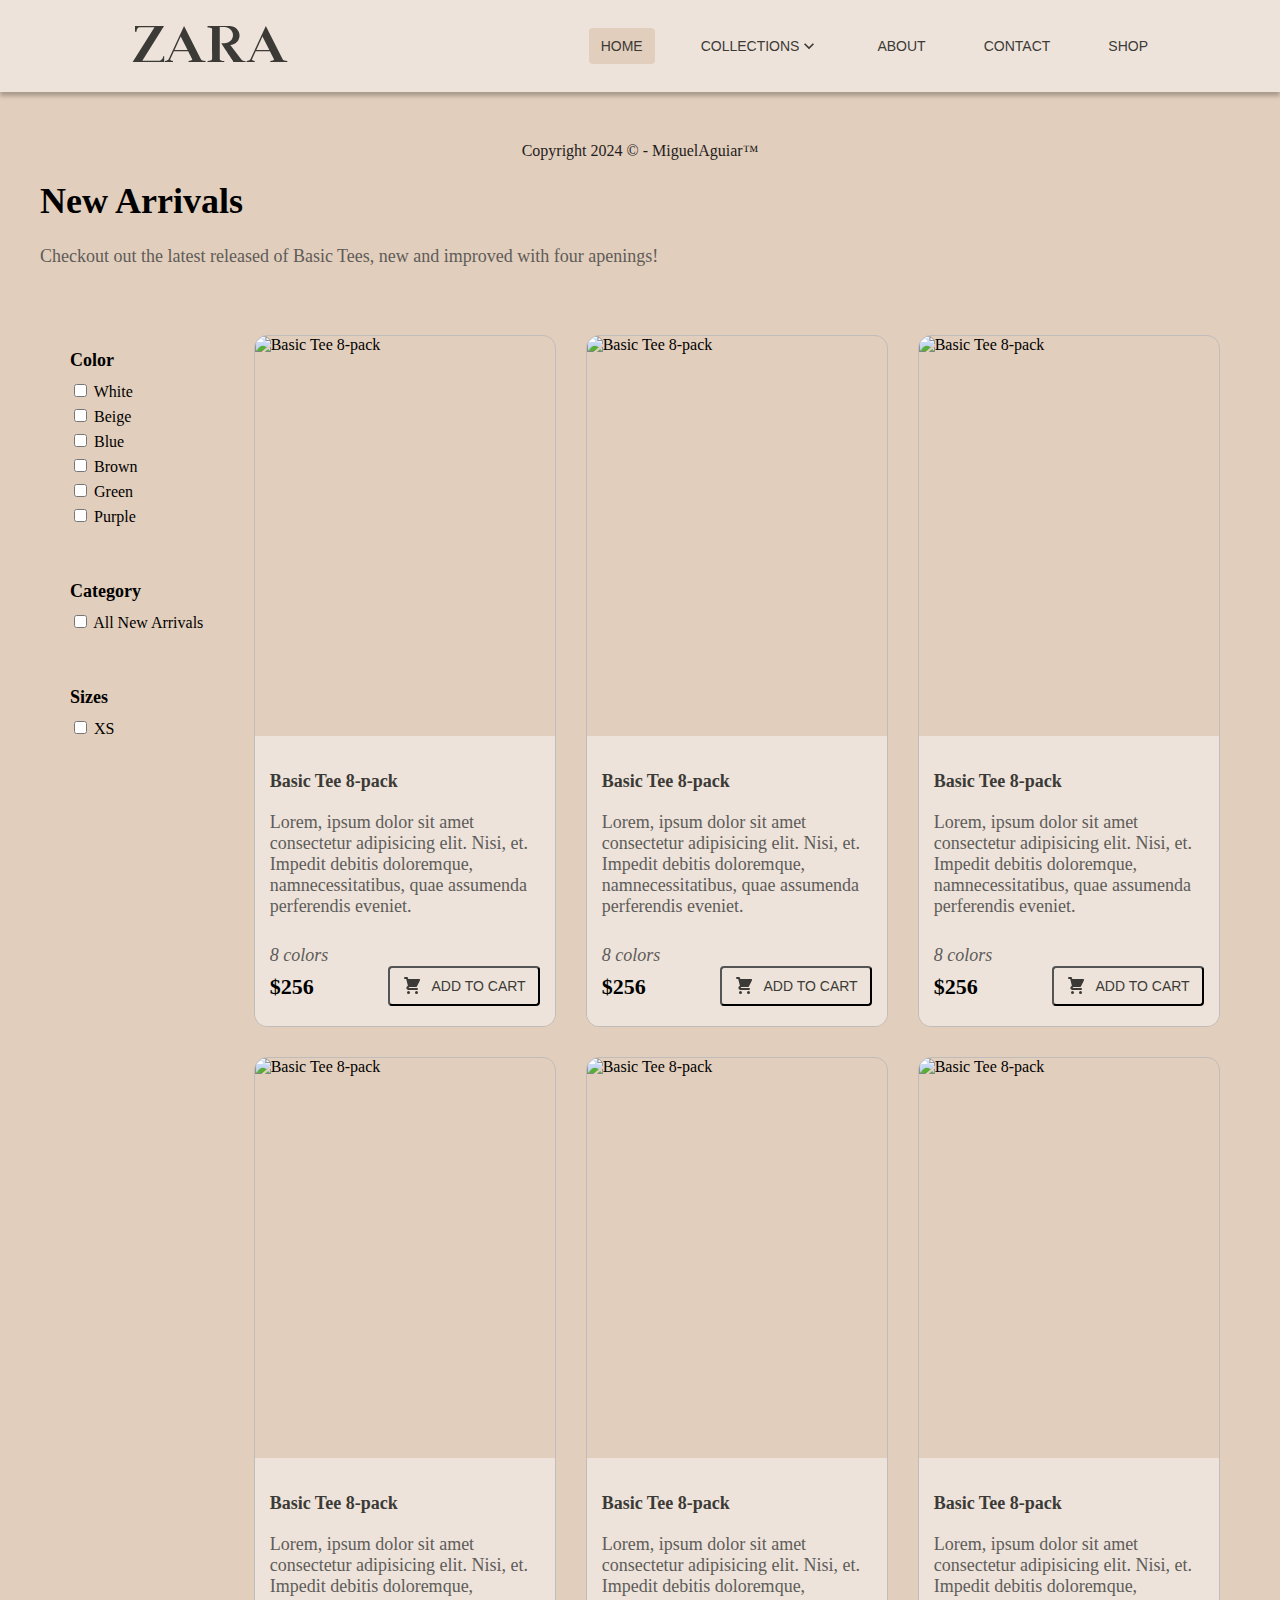
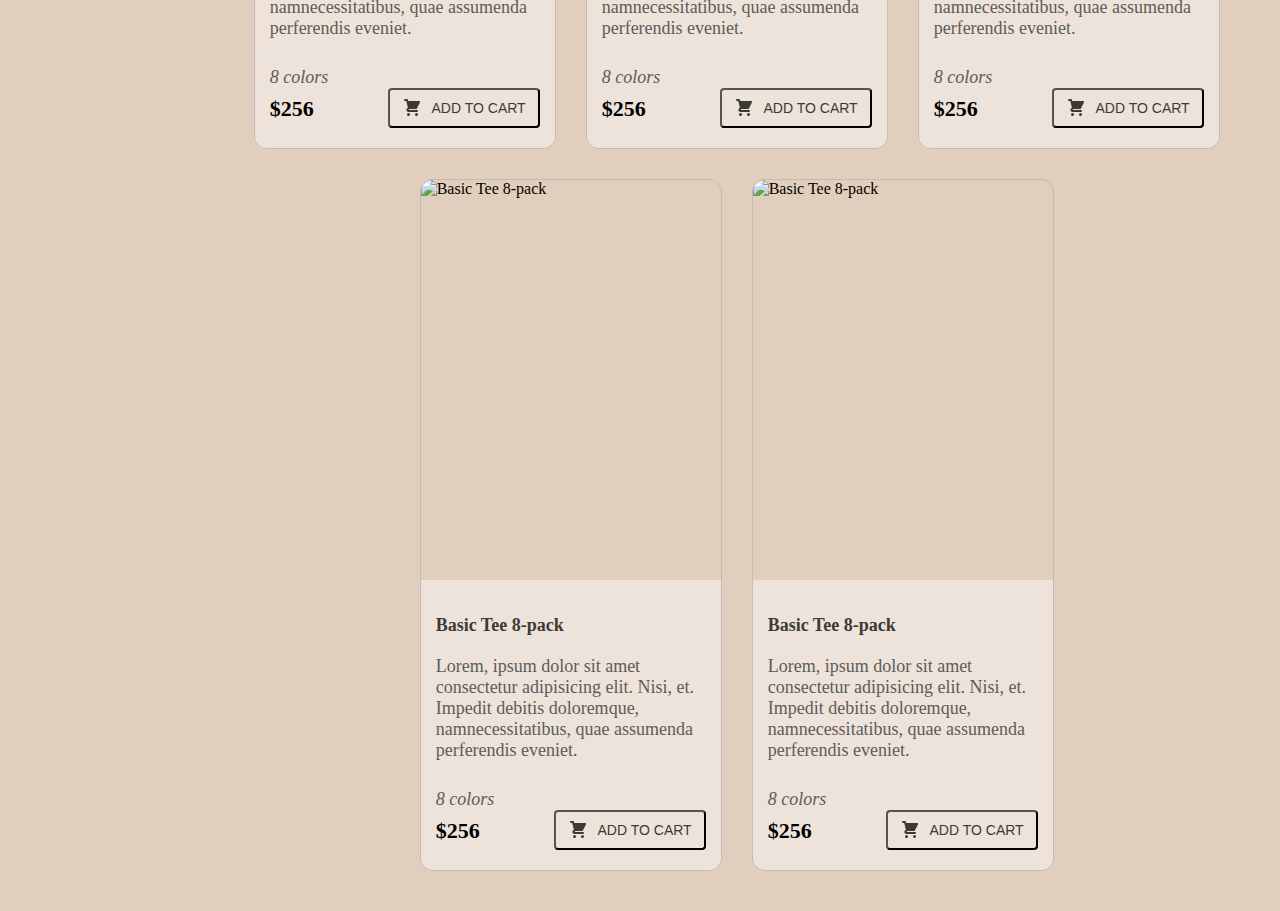
==== index.html @ 07417494 "miguel-zara" ====
<!DOCTYPE html>
<html lang="pt-BR">

<head>
  <meta charset="UTF-8">
  <meta name="viewport" content="width=device-width, initial-scale=1.0">
  <title>Zara - HOME</title>
  <link rel="stylesheet" href="style.css">
  <link rel="stylesheet" href="reset.css">
</head>

<body>

  <div class="navbar">
    <a class="logo">
      <svg width="180" height="56" viewBox="0 0 180 56" fill="none" xmlns="http://www.w3.org/2000/svg">
        <path fill-rule="evenodd" clip-rule="evenodd"
          d="M43.1539 40.2603C43.1539 42.685 41.1235 44.6538 39.5946 44.6538H22.3115L44.0503 10.0009H14.9831V15.7406H16.4771C16.4771 13.3141 18.0506 11.348 19.5804 11.348H34.515L12.6487 46H44.1796L44.1814 40.2594H43.1539V40.2603ZM68.4897 44.877C70.5987 44.877 72.6484 44.0051 72.1871 43.1977L68.1463 35.1954H53.9255L50.2193 43.2178C49.8288 44.1202 51.4556 44.8761 52.981 44.8761V46H44.7781L44.7772 44.8761C46.8854 44.8761 48.368 43.9528 48.6389 43.2256L64.0514 10L80.8705 43.1968C81.4078 44.0687 82.9848 44.8761 85.5691 44.8761L85.5657 46H68.4897V44.877ZM54.5432 33.8997L60.6956 20.4245L67.5644 33.8997H54.5432ZM87.5297 11.3916C90.0328 11.3916 92.0955 12.035 92.0955 12.8128C92.0955 18.9876 92.0815 43.1663 92.0955 43.1663C92.0955 43.992 90.0564 44.9119 87.555 44.9119L87.5515 46H104.27V44.9868C101.785 44.9868 99.7742 43.9955 99.7742 43.1716V11.0838H104.593C109.238 11.0838 112.997 14.9324 112.997 19.3006C112.997 23.6697 109.234 27.2105 104.59 27.2105H101.254C101.254 27.2105 112.556 44.285 112.571 44.285C113.018 44.9302 113.238 46 113.238 46H125.422V44.9868C123.077 44.9868 121.85 44.0147 121.171 43.1681L110.29 29.0031C115.512 28.6587 119.557 24.4431 119.557 19.4436C119.557 14.2191 115.059 10.0009 109.506 10.0009H87.5297V11.3916ZM150.268 44.9127C152.381 44.9127 154.429 44.0051 153.967 43.1977L149.925 35.1954H135.706L132 43.2178C131.611 44.1202 133.237 44.9868 134.762 44.9868V46H126.558V44.9119C128.667 44.9119 130.149 43.9528 130.419 43.2256L145.834 10L162.654 43.1968C163.189 44.0687 164.766 44.9494 167.351 44.9494L167.348 46H150.268V44.9127ZM136.324 33.8997L142.475 20.4245L149.347 33.8997H136.324Z"
          fill="#3C3A36" />
      </svg>
    </a>

    <div id="menu_mobile">
      <div id="menu_open">
        <svg xmlns="http://www.w3.org/2000/svg" fill="none" viewBox="0 0 24 24" stroke-width="1.5"
          stroke="currentColor">
          <path stroke-linecap="round" stroke-linejoin="round" d="M3.75 6.75h16.5M3.75 12h16.5m-16.5 5.25h16.5" />
        </svg>
      </div>

      <div id="menu_close" class="hide">
        <svg xmlns="http://www.w3.org/2000/svg" fill="none" viewBox="0 0 24 24" stroke-width="1.5" stroke="currentColor"
          class="w-6 h-6">
          <path stroke-linecap="round" stroke-linejoin="round" d="M6 18 18 6M6 6l12 12" />
        </svg>

      </div>
    </div>
    <nav id="nav">
      <a href="#" class="active">home</a>
      <div class="dropdown">
        <button class="dropdown-toggle" type="button">
          collections
          <svg width="20" height="20" viewBox="0 0 20 20" fill="none" xmlns="http://www.w3.org/2000/svg">
            <path d="M6.175 7.15L10 10.975L13.825 7.15L15 8.33333L10 13.3333L5 8.33333L6.175 7.15Z" fill="#3C3A36" />
          </svg>
        </button>
        <div class="dropdown-menu">
          <a href="#">Link 1</a>
          <a href="#">Link 2</a>
          <a href="#">Link 3</a>
        </div>
      </div>
      <a href="#">about</a>
      <a href="#">contact</a>
      <a href="#">shop</a>
    </nav>
    </ul>
  </div>

  <main>
    <section class="shop-title">
      <footer>
        Copyright 2024 © - MiguelAguiar™
    </footer>
      <h1>New Arrivals</h1>
      <p>Checkout out the latest released of Basic Tees, new and improved with four apenings!</p>
    </section>

    <section class="shop-main">
      <div class="main-filter">
        <section class="form-color">
          <h2>Color</h2>
          <div class="form-item">
            <input type="checkbox" class="form-check" name="filter-color" id="color-white">
            <label for="color-white">White</label>
          </div>
          <div class="form-item">
            <input type="checkbox" name="filter-color" id="color-beige">
            <label for="color-beige">Beige</label>
          </div>
          <div class="form-item">
            <input type="checkbox" name="filter-color" id="color-blue">
            <label for="color-blue">Blue</label>
          </div>
          <div class="form-item">
            <input type="checkbox" name="filter-color" id="color-brown">
            <label for="color-brown">Brown</label>
          </div>
          <div class="form-item">
            <input type="checkbox" name="filter-color" id="color-green">
            <label for="color-green">Green</label>
          </div>

          <div class="form-item">
            <input type="checkbox" name="filter-color" id="color-purple">
            <label for="color-purple">Purple</label>
          </div>
        </section>

        <section class="form-category">
          <h2>Category</h2>
          <div class="form-item">
            <input type="checkbox" name="filter-category" id="category-new-arrivals">
            <label for="category-new-arrivals">All New Arrivals</label>
          </div>
        </section>

        <section class="form-sizes">
          <h2>Sizes</h2>
          <div class="form-item">
            <input type="checkbox" name="sizes-color" id="sizes-xs">
            <label for="sizes-xs">XS</label>
          </div>  
        </section>
      </div>
      <div class="products-wapper">

        <div class="product-card">
          <div class="product-image-wrapper">
            <img class="product-image" src="https://source.unsplash.com/random/400x400/?clothes&unique1"
              alt="Basic Tee 8-pack" class="product-image">
          </div>

          <div class="product-content">
            <h2 class="product-title">Basic Tee 8-pack</h2>
            <p class="product-description">
              Lorem, ipsum dolor sit amet consectetur adipisicing elit. Nisi, et.
              Impedit debitis doloremque, namnecessitatibus, quae assumenda perferendis eveniet.
            </p>

            <span class="product-variations">
              8 colors
            </span>
            <div class="product-footer">
              <span class="product-price">
                $256
              </span>
              <button class="product-cart-button">
                <svg xmlns="http://www.w3.org/2000/svg" class="h-5 w-5" viewBox="0 0 20 20" fill="currentColor">
                  <path
                    d="M3 1a1 1 0 000 2h1.22l.305 1.222a.997.997 0 00.01.042l1.358 5.43-.893.892C3.74 11.846 4.632 14 6.414 14H15a1 1 0 000-2H6.414l1-1H14a1 1 0 00.894-.553l3-6A1 1 0 0017 3H6.28l-.31-1.243A1 1 0 005 1H3zM16 16.5a1.5 1.5 0 11-3 0 1.5 1.5 0 013 0zM6.5 18a1.5 1.5 0 100-3 1.5 1.5 0 000 3z" />
                </svg>
                <span>Add to cart</span>
              </button>
            </div>
          </div>
        </div>

        <div class="product-card">
          <div class="product-image-wrapper">
            <img class="product-image" src="https://source.unsplash.com/random/400x400/?clothes&unique2"
              alt="Basic Tee 8-pack" class="product-image">
          </div>

          <div class="product-content">
            <h2 class="product-title">Basic Tee 8-pack</h2>
            <p class="product-description">
              Lorem, ipsum dolor sit amet consectetur adipisicing elit. Nisi, et.
              Impedit debitis doloremque, namnecessitatibus, quae assumenda perferendis eveniet.
            </p>

            <span class="product-variations">
              8 colors
            </span>
            <div class="product-footer">
              <span class="product-price">
                $256
              </span>
              <button class="product-cart-button">
                <svg xmlns="http://www.w3.org/2000/svg" class="h-5 w-5" viewBox="0 0 20 20" fill="currentColor">
                  <path
                    d="M3 1a1 1 0 000 2h1.22l.305 1.222a.997.997 0 00.01.042l1.358 5.43-.893.892C3.74 11.846 4.632 14 6.414 14H15a1 1 0 000-2H6.414l1-1H14a1 1 0 00.894-.553l3-6A1 1 0 0017 3H6.28l-.31-1.243A1 1 0 005 1H3zM16 16.5a1.5 1.5 0 11-3 0 1.5 1.5 0 013 0zM6.5 18a1.5 1.5 0 100-3 1.5 1.5 0 000 3z" />
                </svg>
                <span>Add to cart</span>
              </button>
            </div>
          </div>
        </div>

        <div class="product-card">
          <div class="product-image-wrapper">
            <img class="product-image" src="https://source.unsplash.com/random/400x400/?clothes&unique3"
              alt="Basic Tee 8-pack" class="product-image">
          </div>

          <div class="product-content">
            <h2 class="product-title">Basic Tee 8-pack</h2>
            <p class="product-description">
              Lorem, ipsum dolor sit amet consectetur adipisicing elit. Nisi, et.
              Impedit debitis doloremque, namnecessitatibus, quae assumenda perferendis eveniet.
            </p>

            <span class="product-variations">
              8 colors
            </span>
            <div class="product-footer">
              <span class="product-price">
                $256
              </span>
              <button class="product-cart-button">
                <svg xmlns="http://www.w3.org/2000/svg" class="h-5 w-5" viewBox="0 0 20 20" fill="currentColor">
                  <path
                    d="M3 1a1 1 0 000 2h1.22l.305 1.222a.997.997 0 00.01.042l1.358 5.43-.893.892C3.74 11.846 4.632 14 6.414 14H15a1 1 0 000-2H6.414l1-1H14a1 1 0 00.894-.553l3-6A1 1 0 0017 3H6.28l-.31-1.243A1 1 0 005 1H3zM16 16.5a1.5 1.5 0 11-3 0 1.5 1.5 0 013 0zM6.5 18a1.5 1.5 0 100-3 1.5 1.5 0 000 3z" />
                </svg>
                <span>Add to cart</span>
              </button>
            </div>
          </div>
        </div>

        <div class="product-card">
          <div class="product-image-wrapper">
            <img class="product-image" src="https://source.unsplash.com/random/400x400/?clothes&unique4"
              alt="Basic Tee 8-pack" class="product-image">
          </div>

          <div class="product-content">
            <h2 class="product-title">Basic Tee 8-pack</h2>
            <p class="product-description">
              Lorem, ipsum dolor sit amet consectetur adipisicing elit. Nisi, et.
              Impedit debitis doloremque, namnecessitatibus, quae assumenda perferendis eveniet.
            </p>

            <span class="product-variations">
              8 colors
            </span>
            <div class="product-footer">
              <span class="product-price">
                $256
              </span>
              <button class="product-cart-button">
                <svg xmlns="http://www.w3.org/2000/svg" class="h-5 w-5" viewBox="0 0 20 20" fill="currentColor">
                  <path
                    d="M3 1a1 1 0 000 2h1.22l.305 1.222a.997.997 0 00.01.042l1.358 5.43-.893.892C3.74 11.846 4.632 14 6.414 14H15a1 1 0 000-2H6.414l1-1H14a1 1 0 00.894-.553l3-6A1 1 0 0017 3H6.28l-.31-1.243A1 1 0 005 1H3zM16 16.5a1.5 1.5 0 11-3 0 1.5 1.5 0 013 0zM6.5 18a1.5 1.5 0 100-3 1.5 1.5 0 000 3z" />
                </svg>
                <span>Add to cart</span>
              </button>
            </div>
          </div>
        </div>

        <div class="product-card">
          <div class="product-image-wrapper">
            <img class="product-image" src="https://source.unsplash.com/random/400x400/?clothes&unique5"
              alt="Basic Tee 8-pack" class="product-image">
          </div>

          <div class="product-content">
            <h2 class="product-title">Basic Tee 8-pack</h2>
            <p class="product-description">
              Lorem, ipsum dolor sit amet consectetur adipisicing elit. Nisi, et.
              Impedit debitis doloremque, namnecessitatibus, quae assumenda perferendis eveniet.
            </p>

            <span class="product-variations">
              8 colors
            </span>
            <div class="product-footer">
              <span class="product-price">
                $256
              </span>
              <button class="product-cart-button">
                <svg xmlns="http://www.w3.org/2000/svg" class="h-5 w-5" viewBox="0 0 20 20" fill="currentColor">
                  <path
                    d="M3 1a1 1 0 000 2h1.22l.305 1.222a.997.997 0 00.01.042l1.358 5.43-.893.892C3.74 11.846 4.632 14 6.414 14H15a1 1 0 000-2H6.414l1-1H14a1 1 0 00.894-.553l3-6A1 1 0 0017 3H6.28l-.31-1.243A1 1 0 005 1H3zM16 16.5a1.5 1.5 0 11-3 0 1.5 1.5 0 013 0zM6.5 18a1.5 1.5 0 100-3 1.5 1.5 0 000 3z" />
                </svg>
                <span>Add to cart</span>
              </button>
            </div>
          </div>
        </div>

        <div class="product-card">
          <div class="product-image-wrapper">
            <img class="product-image" src="https://source.unsplash.com/random/400x400/?clothes&unique6"
              alt="Basic Tee 8-pack" class="product-image">
          </div>

          <div class="product-content">
            <h2 class="product-title">Basic Tee 8-pack</h2>
            <p class="product-description">
              Lorem, ipsum dolor sit amet consectetur adipisicing elit. Nisi, et.
              Impedit debitis doloremque, namnecessitatibus, quae assumenda perferendis eveniet.
            </p>

            <span class="product-variations">
              8 colors
            </span>
            <div class="product-footer">
              <span class="product-price">
                $256
              </span>
              <button class="product-cart-button">
                <svg xmlns="http://www.w3.org/2000/svg" class="h-5 w-5" viewBox="0 0 20 20" fill="currentColor">
                  <path
                    d="M3 1a1 1 0 000 2h1.22l.305 1.222a.997.997 0 00.01.042l1.358 5.43-.893.892C3.74 11.846 4.632 14 6.414 14H15a1 1 0 000-2H6.414l1-1H14a1 1 0 00.894-.553l3-6A1 1 0 0017 3H6.28l-.31-1.243A1 1 0 005 1H3zM16 16.5a1.5 1.5 0 11-3 0 1.5 1.5 0 013 0zM6.5 18a1.5 1.5 0 100-3 1.5 1.5 0 000 3z" />
                </svg>
                <span>Add to cart</span>
              </button>
            </div>
          </div>
        </div>

        <div class="product-card">
          <div class="product-image-wrapper">
            <img class="product-image" src="https://source.unsplash.com/random/400x400/?clothes&unique7"
              alt="Basic Tee 8-pack" class="product-image">
          </div>

          <div class="product-content">
            <h2 class="product-title">Basic Tee 8-pack</h2>
            <p class="product-description">
              Lorem, ipsum dolor sit amet consectetur adipisicing elit. Nisi, et.
              Impedit debitis doloremque, namnecessitatibus, quae assumenda perferendis eveniet.
            </p>

            <span class="product-variations">
              8 colors
            </span>
            <div class="product-footer">
              <span class="product-price">
                $256
              </span>
              <button class="product-cart-button">
                <svg xmlns="http://www.w3.org/2000/svg" class="h-5 w-5" viewBox="0 0 20 20" fill="currentColor">
                  <path
                    d="M3 1a1 1 0 000 2h1.22l.305 1.222a.997.997 0 00.01.042l1.358 5.43-.893.892C3.74 11.846 4.632 14 6.414 14H15a1 1 0 000-2H6.414l1-1H14a1 1 0 00.894-.553l3-6A1 1 0 0017 3H6.28l-.31-1.243A1 1 0 005 1H3zM16 16.5a1.5 1.5 0 11-3 0 1.5 1.5 0 013 0zM6.5 18a1.5 1.5 0 100-3 1.5 1.5 0 000 3z" />
                </svg>
                <span>Add to cart</span>
              </button>
            </div>
          </div>
        </div>

        <div class="product-card">
          <div class="product-image-wrapper">
            <img class="product-image" src="https://source.unsplash.com/random/400x400/?clothes&unique8"
              alt="Basic Tee 8-pack" class="product-image">
          </div>

          <div class="product-content">
            <h2 class="product-title">Basic Tee 8-pack</h2>
            <p class="product-description">
              Lorem, ipsum dolor sit amet consectetur adipisicing elit. Nisi, et.
              Impedit debitis doloremque, namnecessitatibus, quae assumenda perferendis eveniet.
            </p>

            <span class="product-variations">
              8 colors
            </span>
            <div class="product-footer">
              <span class="product-price">
                $256
              </span>
              <button class="product-cart-button">
                <svg xmlns="http://www.w3.org/2000/svg" class="h-5 w-5" viewBox="0 0 20 20" fill="currentColor">
                  <path
                    d="M3 1a1 1 0 000 2h1.22l.305 1.222a.997.997 0 00.01.042l1.358 5.43-.893.892C3.74 11.846 4.632 14 6.414 14H15a1 1 0 000-2H6.414l1-1H14a1 1 0 00.894-.553l3-6A1 1 0 0017 3H6.28l-.31-1.243A1 1 0 005 1H3zM16 16.5a1.5 1.5 0 11-3 0 1.5 1.5 0 013 0zM6.5 18a1.5 1.5 0 100-3 1.5 1.5 0 000 3z" />
                </svg>
                <span>Add to cart</span>
              </button>
            </div>
          </div>
        </div>
      </div>
    </section>

  </main>

  <script src="main.js" />
</body>

</html>
---- style.css ----
body {
  margin: 0;
  background-color: #e2cebc;
}

.navbar {
  display: flex;
  justify-content: space-between;
  align-items: center;
  padding: 16px 120px;
  background-color: #ede3da;
  box-shadow: 0 4px 4px rgba(0, 0, 0, 0.25);
}

#menu_mobile svg {
  display: none;
}

nav {
  display: flex;
  gap: 34px;
}

nav a,
nav button {
  display: flex;
  justify-content: center;
  align-items: center;

  color: #3c3a36;
  text-decoration: none;
  background-color: inherit;
  text-transform: uppercase;
  padding: 8px 12px;
  border-radius: 4px;
  cursor: pointer;

  font-size: 14px;
  font-weight: 500;
  font-family: Inter, sans-serif;
}

nav a:hover,
nav button:hover {
  background-color: #3c3a360d;
  transition: background-color 0.3s;
}

nav a.active,
nav button.active {
  background-color: #e2cebc;
}

.dropdown-menu {
  display: none;
}

nav button {
  border: none;
}

.shop-main {
  display: flex;
}

.shop-main h2 {
  font-size: 18px;
  margin-bottom: 10px;
  font-weight: bold;
}

.main-filter {
  padding: 30px;
}

.main-filter section {
  padding: 20px 0px;
  width: max-content;
}

.main-filter .form-item {
  margin-top: 5px;
}

.product-footer button {
  display: flex;
  justify-content: center;
  align-items: center;

  color: #3c3a36;
  text-decoration: none;
  background-color: inherit;
  text-transform: uppercase;
  padding: 8px 12px;
  border-radius: 4px;
  cursor: pointer;

  font-size: 14px;
  font-weight: 500;
  font-family: Inter, sans-serif;
}

.product-footer button:hover {
  background-color: #3c3a360d;
  transition: background-color 0.3s;
}

.products-wapper {
  margin-top: 50px;
  display: flex;
  flex-wrap: wrap;
  grid-gap: 30px;
  justify-content: center;
}

/* Section Product */
.product-card {
  display: flex;
  flex-direction: column;
  border: 1px #c0bcb9 solid;
  border-radius: 13px;
  width: 300px;
}

.product-image {
  border-radius: 12px 12px 0 0;
}

.product-content {
  display: flex;
  flex-direction: column;
  background-color: #ede3da;
  padding: 20px 15px;
  border-radius: 0 0 12px 12px;
}

.product-title {
  font-size: 22px;
  font-weight: bold;
  color: #3c3a36;
}

.product-description {
  font-size: 18px;
  margin-top: 10px;
  color: #5e5c59;
}

.product-variations {
  font-size: 18px;
  margin-top: 10px;
  color: #5e5c59;
  font-style: italic;
}

.product-price {
  margin-top: 8px;
  font-size: 22px;
  font-weight: bold;
}

.product-image-wrapper {
  display: flex;
}

.product-image-wrapper img {
  width: 100%;
  height: 400px;
  object-fit: cover;
}

.product-footer {
  display: flex;
  justify-content: space-between;
}

.product-cart-button {
  display: flex;
  justify-content: center;
  gap: 10px;
}

.product-cart-button svg {
  width: 20px;
}

main {
  padding: 40px;
}

.shop-title h1 {
  font-size: 36px;
  font-weight: bold;
  margin-top: 10px;
}

.shop-title p {
  margin-top: 10px;
  font-size: 18px;
  color: #5e5c59;
}

@media (max-width: 875px) {
  .navbar {
    position: relative;
  }

  nav {
    display: none;
    flex-direction: column;
    position: absolute;
    background-color: #ede3da;
    left: 0px;
    width: 100%;
    top: 80px;
    box-shadow: 0 4px 4px rgba(0, 0, 0, 0.25);
    gap: 0px;
  }

  nav a,
  nav button {
    padding: 20px 0px;
    font-size: 16px;
  }

  .navbar {
    padding: 10px 30px;
  }

  #menu_mobile svg {
    display: block;
    width: 45px;
  }

  #menu_open {
    animation: fade-out 1s;
    transition: display 1s;
  }

  .hide {
    display: none;
  }

  .logo svg {
    width: 10rem;
  }

  nav a.active,
  nav button.active {
    background-color: inherit;
  }

  .dropdown {
    display: flex;
    justify-content: center;
  }

  main {
    padding: 40px 10px;
  }

  .shop-title h1 {
    font-size: 28px;
  }

  .shop-title p {
    font-size: 16px;
  }

  .main-filter {
    display: none;
  }
}

header,footer {
  width: 100%;
  padding: 10px;
  display: flex;
  justify-content: center;
  align-items: center;
  color: #1f1d1d;
  box-sizing: border-box;
  
}
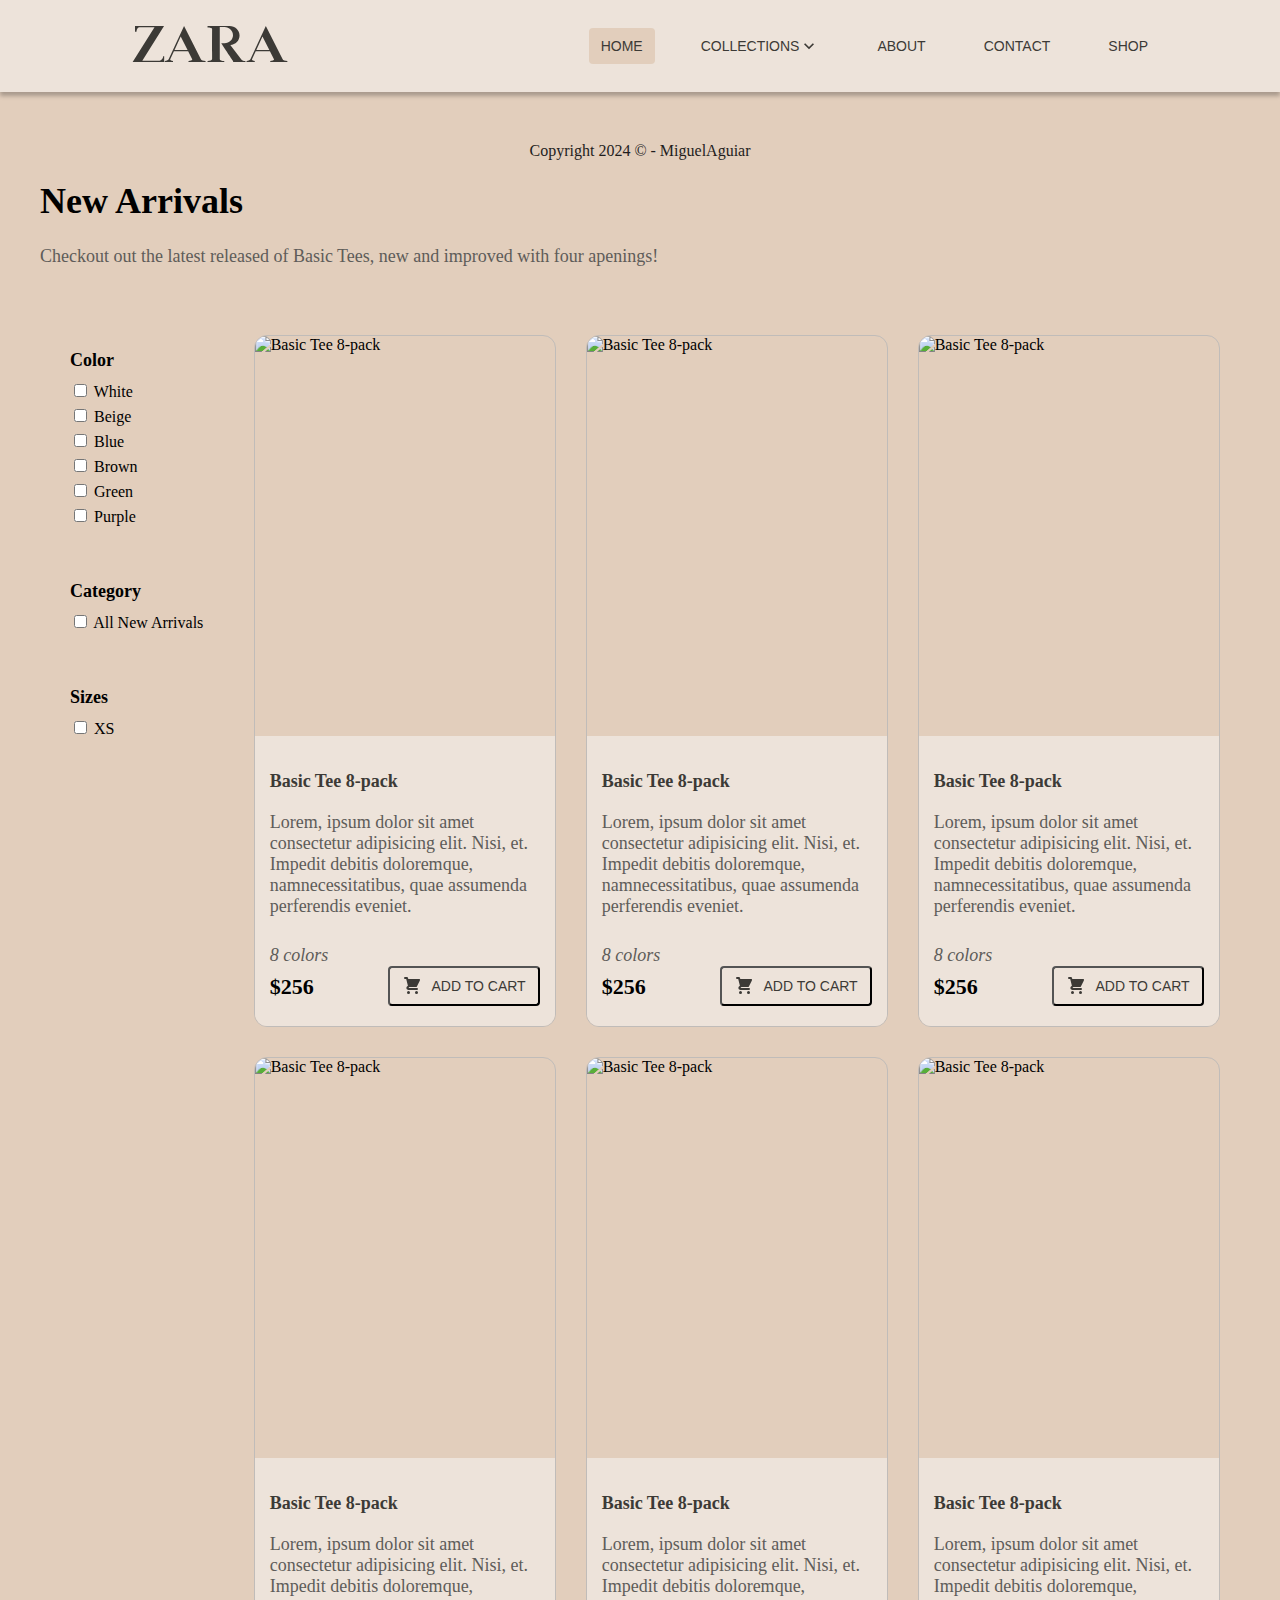
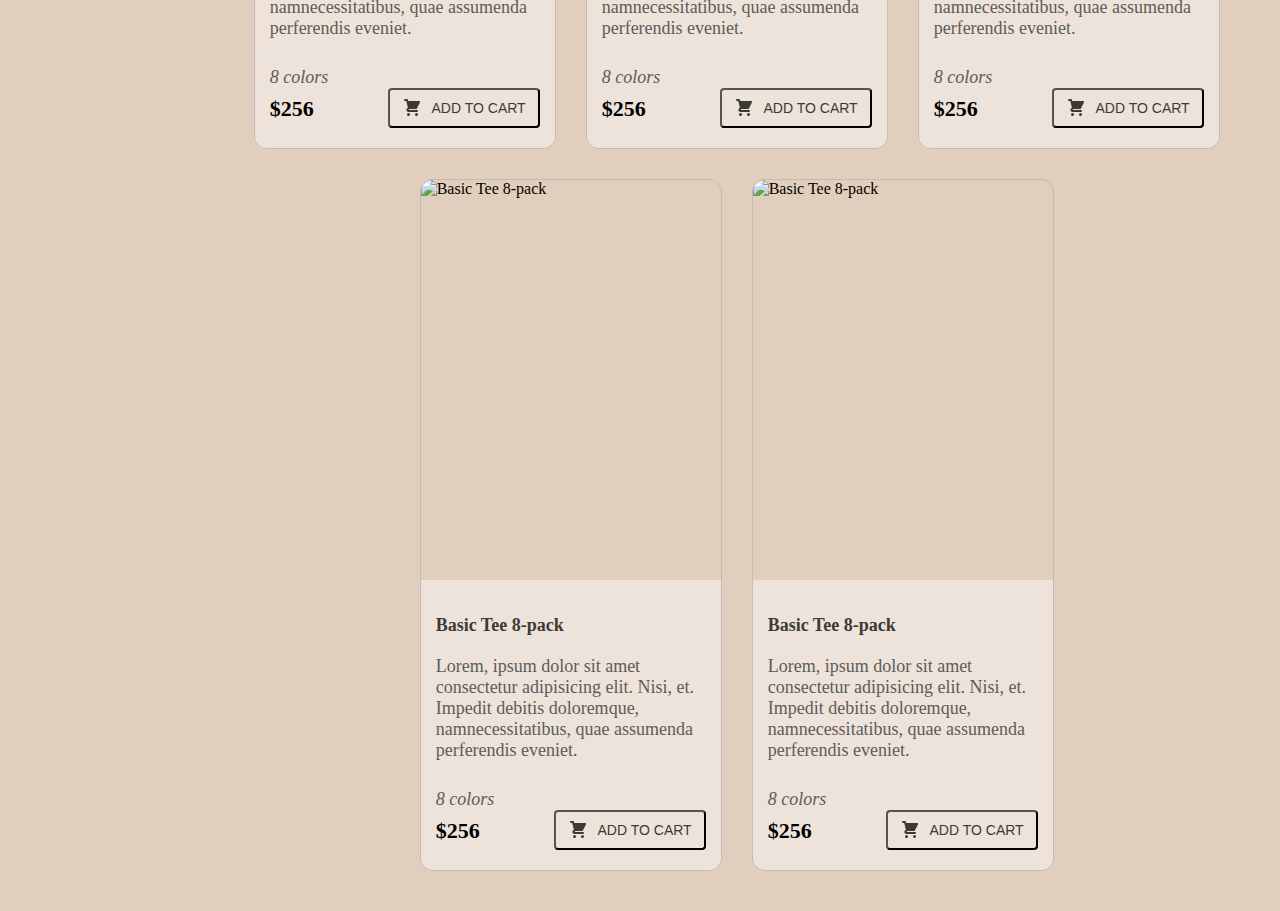
==== commit f5d3d97f: "criado footer da zara" ====
--- a/index.html
+++ b/index.html
@@ -61,7 +61,7 @@
   <main>
     <section class="shop-title">
       <footer>
-        Copyright 2024 © - MiguelAguiar™
+        Copyright 2024 © - MiguelAguiar
     </footer>
       <h1>New Arrivals</h1>
       <p>Checkout out the latest released of Basic Tees, new and improved with four apenings!</p>
